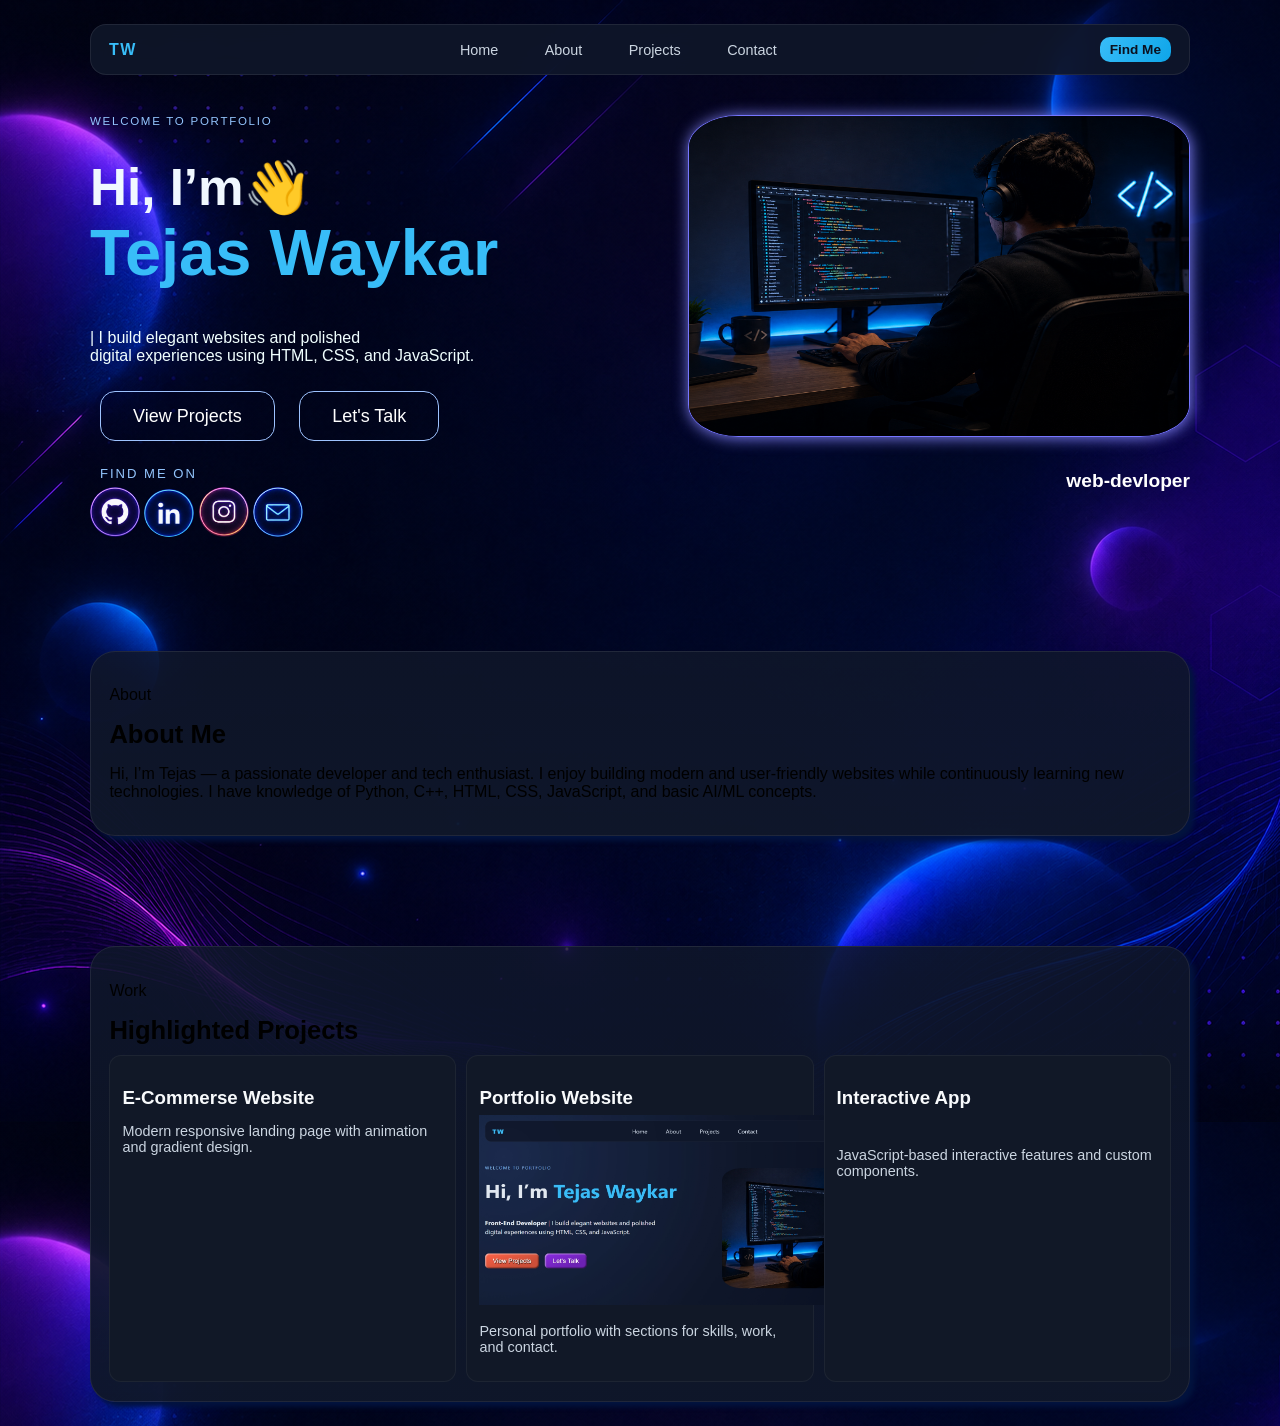
==== index.html @ 0ad6d990 "Refactor HTML structure and update CSS for improved layout and responsiveness" ====
<!DOCTYPE html>
<html lang="en">

<head>
    <meta charset="UTF-8">
    <meta name="viewport" content="width=device-width, initial-scale=1.0">
    <title>Tejas Waykar | Portfolio</title>
    <link rel="stylesheet" href="style.css">
</head>

<body>
    <div class="desktop">
        <div class="page">
            <header class="topbar">
                <div class="brand">TW</div>
                <nav class="nav">
                    <a href="#home">Home</a>
                    <a href="#about">About</a>
                    <a href="#projects">Projects</a>
                    <a href="#contact">Contact</a>
                </nav>

                <a href="#contact" class="cta">Find Me</a>
            </header>
            <div class="blur">
                <section id="home">
                    <div class="hero">
                        <img class="profile-image" src="coding.png" alt="Tejas Waykar">

                        <p class="eyebrows">welcome to portfolio</p>
                        <h1 class="nam">Hi, I’m<b class="hii">&#x1F44B;</b> <br><span class="name">Tejas Waykar</span>
                        </h1><br>
                        <p class="subtitle"> | I build elegant websites and polished
                            <br> digital experiences using HTML, CSS, and JavaScript.</p>


                        <div class="buttons">
                            <button class="btn" type="button">View Projects
                  </button>
                            <button class="btn" type="button">Let's Talk
                </button>
                        </div>
                        <div class="devloper">
                            <p>
                                web-devloper </p>
                        </div>
                        <div>
                            <p class="contact">FIND ME ON</p>
                        </div>

                        <div class="imgap">
                            <a href="https://www.instagram.com/tejas_waykar_?igsh=enVmczN3Z2E5azVv"> <img src="github.png" alt="github" class="imgapp" width="50px" height="50px"></a>

                            <a href="https://www.linkedin.com/in/tejas-waykar-1b5821377?utm_source=share_via&utm_content=profile&utm_medium=member_android">
                                <img src="linkdin.png" alt="linkdin" class="imgapp" width="50px" height="48px"></a>

                            <img src="instagram.png" alt="instagram" class="imgapp" width="50px" height="50px">

                            <img src="emailbox.png" alt="mail" class="imgapp" width="50px" height="50px">

                        </div>
                </section>
                </div>
                <section id="about" class="section card">
                    <div>
                        <p class="eyebrow">About</p>
                        <h2>About Me</h2>
                        <p>Hi, I’m Tejas — a passionate developer and tech enthusiast. I enjoy building modern and user-friendly websites while continuously learning new technologies. I have knowledge of Python, C++, HTML, CSS, JavaScript, and basic AI/ML
                            concepts.
                            <br></p>

                    </div>
                </section>
                <section id="projects" class="section card">
                    <div>
                        <p class="eyebrow">Work</p>
                        <h2>Highlighted Projects</h2>
                        <div class="grid">
                            <article class="project-card">
                                <h3>E-Commerse Website</h3>
                                <p>Modern responsive landing page with animation and gradient design.</p>
                            </article>
                            <article class="project-card">
                                <h3>Portfolio Website</h3>
                                <img src="portfoliopng.png.jpeg" alt="image" height="190px" width="450px">
                                <p>Personal portfolio with sections for skills, work, and contact.</p>
                            </article>
                            <article class="project-card">
                                <h3>Interactive App</h3>
                                <img src="" alt="">
                                <p>JavaScript-based interactive features and custom components.</p>
                            </article>
                        </div>

                    </div>
                </section>



            </div>
        </div>
</body>

</html>
---- style.css ----
body {
        font-family: "Inter", "Segoe UI", Arial, sans-serif;
        padding: 16px;
        background-image: url(back.png);
    }
    
    .page {
        width: min(1100px, 96%);
        margin: 0 auto;
    }
    
    .blur {
        animation-name: blur;
        animation-duration: 2s;
    }
    
    @keyframes blur {
        from {
            filter: blur(5px);
        }
        to {
            filter: blur(0px);
        }
    }
    
    .profile-image {
        float: right;
        width: 500px;
        height: 320px;
        border-radius: 10%;
        border: 1.2px solid rgb(118, 118, 255);
        box-shadow: 1px 1px 15px rgb(127, 127, 244);
        align-items: center;
        right: 80px;
        top: 300px;
    }
    
    .profile-image:hover {
        box-shadow: 0 0 15px rgb(235, 255, 157);
    }
    
    .devloper {
        float: right;
        color: white;
        font-weight: 600;
        font-size: larger;
    }
    
    .hii {
        display: inline-block;
        animation-name: hiii;
        animation-delay: 2s;
        animation-duration: 2s;
        animation-iteration-count: infinite;
    }
    
    @keyframes hiii {
        0% {
            transform: rotate(0deg);
        }
        15% {
            transform: rotate(14deg);
        }
        30% {
            transform: rotate(-8deg);
        }
        45% {
            transform: rotate(14deg);
        }
        60% {
            transform: rotate(-4deg);
        }
        75% {
            transform: rotate(10deg);
        }
        100% {
            transform: rotate(0deg);
        }
    }
    
    .dev {
        color: azure;
        position: absolute;
    }
    
    .topbar {
        background: rgba(15, 23, 42, 0.9);
        border: 1px solid rgba(255, 255, 255, 0.08);
        border-radius: 16px;
        padding: 12px 18px;
        display: flex;
        align-items: center;
        justify-content: space-between;
        position: sticky;
        top: 8px;
        backdrop-filter: blur(10px);
        z-index: 20;
    }
    
    .brand {
        font-weight: 800;
        color: #38bdf8;
        letter-spacing: 0.1em;
    }
    
    .nav {
        display: flex;
        gap: 2.9rem;
    }
    
    .nav a {
        color: #cbd5e1;
        text-decoration: none;
        font-size: 0.9rem;
        transition: color .2s;
    }
    
    .cta {
        background: linear-gradient(120deg, #38bdf8, #0ea5e9);
        color: #0b1120;
        text-decoration: none;
        padding: 5px 10px;
        border-radius: 10px;
        font-weight: 700;
        font-size: 0.85rem;
    }
    
    .name {
        font-size: 65px;
        font-weight: 700;
    }
    
    .hero h1 {
        font-size: clamp(2rem, 4vw, 3.6rem);
        line-height: 1.1;
        margin-bottom: 0.4rem;
    }
    
    .hero h1 span {
        color: #38bdf8;
    }
    
    .eyebrows {
        text-transform: uppercase;
        letter-spacing: 0.15em;
        color: #93c5fd;
        font-size: 0.72rem;
        margin-bottom: -9px;
        margin-top: 40px;
    }
    
    .nam {
        color: aliceblue;
        animation-name: tejas;
        animation-duration: 2s;
        animation-iteration-count: 1;
    }
    
    @keyframes tejas {
        from {
            transform: translateX(100px);
            filter: blur(3px);
        }
        to {
            filter: blur(0px);
        }
    }
    
    .eyebrows {
        animation-name: tejaswaykar;
        animation-duration: 2s;
        animation-iteration-count: 1;
    }
    
    @keyframes tejaswaykar {
        from {
            transform: translateX(-70px);
            filter: blur(2px);
        }
        to {
            transform: translateX(0px);
            filter: blur(0px);
        }
    }
    
    .subtitle {
        color: azure;
        animation-name: dev;
        animation-duration: 3s;
        animation-iteration-count: 1;
    }
    
    @keyframes dev {
        from {
            transform: translateX(-70px);
            filter: blur(2px);
        }
        to {
            transform: translateX(0px);
            filter: blur(0px);
        }
    }
    
    .styled {
        margin-top: 30px;
        border: 0;
        line-height: 2.5;
        padding: 0 20px;
        font-size: 1rem;
        text-align: center;
        color: white;
        text-shadow: 1px 1px 1px black;
        border-radius: 10px;
        background-color: tomato;
        background-image: linear-gradient( to top left, rgb(0 0 0 / 0.2), rgb(0 0 0 / 0.2) 30%, transparent);
        box-shadow: inset 2px 2px 3px rgb(255 255 255 / 0.6), inset -2px -2px 3px rgb(0 0 0 / 0.6);
    }
    
    .styled:hover {
        background-color: red;
    }
    
    .styled:active {
        box-shadow: inset -2px -2px 3px rgb(255 255 255 / 0.6), inset 2px 2px 3px rgb(0 0 0 / 0.6);
    }
    
    .styled {
        animation-name: button;
        animation-duration: 1.5s;
        animation-iteration-count: 1;
    }
    
    @keyframes button {
        from {
            filter: blur(3px);
        }
        to {
            filter: blur(0px);
        }
    }
    
    .btn {
        padding: 14px 32px;
        margin: 10px;
        height: 50px;
        background: transparent;
        color: white;
        border: 1px solid rgb(158, 195, 255);
        border-radius: 15px;
        font-size: 18px;
        font-weight: 500;
        cursor: pointer;
        transition: 0.3s ease;
    }
    
    .btn:hover {
        background: white;
        color: black;
        box-shadow: 0 0 10px white;
    }
    
    .contact {
        text-transform: uppercase;
        letter-spacing: 0.15em;
        color: #93c5fd;
        font-size: 0.82rem;
        font-weight: 150;
        margin-bottom: -9px;
        margin-top: 15px;
        margin-left: 10px;
    }
    
    .imgapp {
        margin-top: 15px;
        border-radius: 50%;
    }
    
    .imgapp:hover {
        background: white;
        color: black;
        box-shadow: 0px 0px 10px rgb(180, 157, 250);
    }
    
    .section {
        margin-top: 1.2rem;
        margin-top: 10%;
        align-items: center;
    }
    
    .card {
        background: linear-gradient(180deg, rgba(15, 23, 42, 0.85), rgba(15, 23, 42, 0.96));
        border: 1.2px solid rgba(255, 255, 255, 0.08);
        box-shadow: 5px 5px 5px rgb(2, 19, 62);
        border-radius: 25px;
        padding: 1.15rem;
    }
    
    .section h2 {
        margin: 8px 0 10px;
        font-size: 1.6rem;
    }
    
    .grid {
        display: grid;
        grid-template-columns: repeat(auto-fit, minmax(190px, 1fr));
        gap: 10px;
    }
    
    .project-card {
        background: #111827;
        border-radius: 12px;
        padding: 12px;
        border: 1px solid rgba(255, 255, 255, 0.05);
    }
    
    .project-card h3 {
        margin-bottom: 6px;
        color: #f8fafc;
    }
    
    .project-card p {
        color: #cbd5e1;
        font-size: 0.9rem;
    }
    
    @media (max-width: 360px) {
        /* Mobile styles */
        .topbar {
            display: none;
        }
        .profile-image {
            display: none;
        }
        html,
        body {
            margin: 5px;
            padding: 5px;
            overflow-x: hidden;
        }
        .nam {
            font-size: 60px;
            font-weight: 900;
        }
        .name {}
        .btn {}
    }
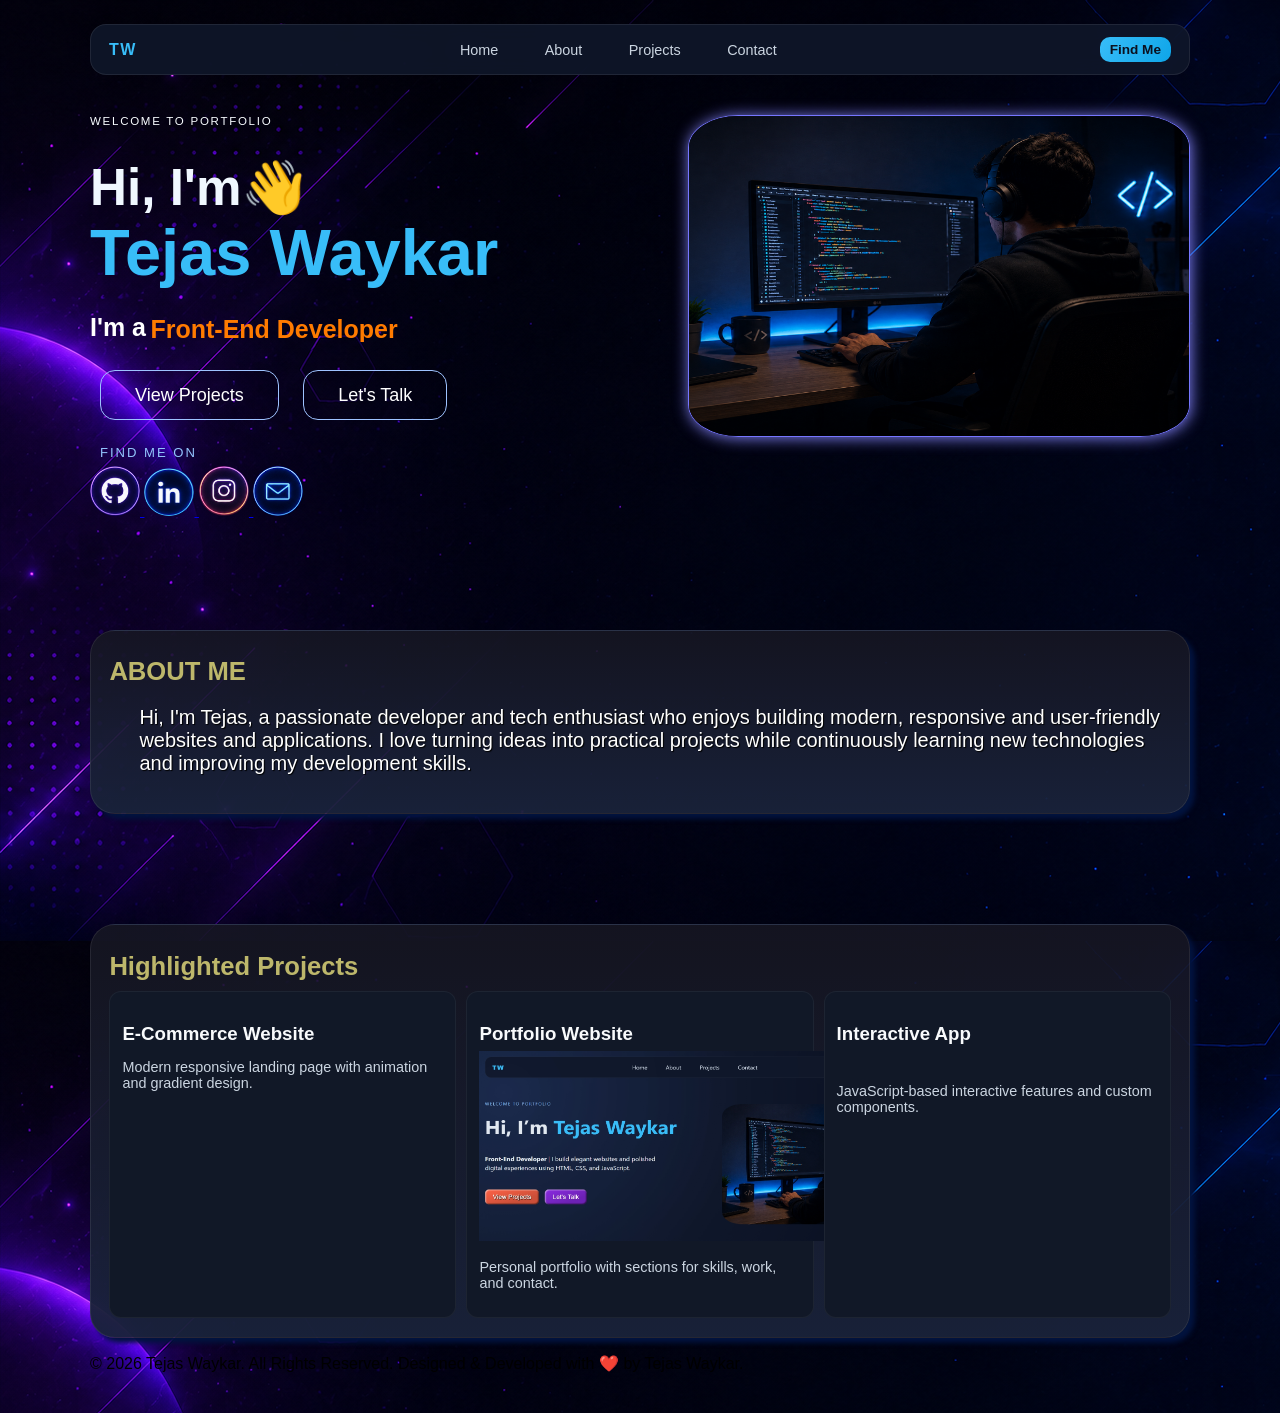
==== commit 11ebef2c: "Enhance portfolio layout with mobile navigation, improved sections, and updated styles" ====
--- a/index.html
+++ b/index.html
@@ -1,18 +1,28 @@
+
 <!DOCTYPE html>
 <html lang="en">
 
 <head>
     <meta charset="UTF-8">
     <meta name="viewport" content="width=device-width, initial-scale=1.0">
+
     <title>Tejas Waykar | Portfolio</title>
+
     <link rel="stylesheet" href="style.css">
 </head>
 
 <body>
+
     <div class="desktop">
+
         <div class="page">
+
+            <!-- ================= HEADER ================= -->
+
             <header class="topbar">
+
                 <div class="brand">TW</div>
+
                 <nav class="nav">
                     <a href="#home">Home</a>
                     <a href="#about">About</a>
@@ -20,85 +30,306 @@
                     <a href="#contact">Contact</a>
                 </nav>
 
-                <a href="#contact" class="cta">Find Me</a>
+                <a href="#contact" class="cta">
+                    Find Me
+                </a>
+
             </header>
+
+
+            <!-- ================= MOBILE NAVBAR ================= -->
+
+            <div class="tw">TW</div>
+
+            <div class="mobnav">
+
+                <button class="but" onclick="menu.hidden ^= 1">
+                    ☰
+                </button>
+
+                <ul id="menu" hidden>
+
+                    <li>
+                        <a href="#home">Home 🏠</a>
+                    </li>
+
+                    <li>
+                        <a href="#about">About 👤</a>
+                    </li>
+
+                    <li>
+                        <a href="#projects">Projects 📂</a>
+                    </li>
+
+                    <li>
+                        <a href="#contact">Contact 📞</a>
+                    </li>
+
+                </ul>
+
+            </div>
+
+
+            <!-- ================= HOME SECTION ================= -->
+
             <div class="blur">
+
                 <section id="home">
+
                     <div class="hero">
-                        <img class="profile-image" src="coding.png" alt="Tejas Waykar">
-
-                        <p class="eyebrows">welcome to portfolio</p>
-                        <h1 class="nam">Hi, I’m<b class="hii">&#x1F44B;</b> <br><span class="name">Tejas Waykar</span>
-                        </h1><br>
-                        <p class="subtitle"> | I build elegant websites and polished
-                            <br> digital experiences using HTML, CSS, and JavaScript.</p>
-
-
-                        <div class="buttons">
-                            <button class="btn" type="button">View Projects
-                  </button>
-                            <button class="btn" type="button">Let's Talk
-                </button>
+
+                        <img
+                            class="profile-image"
+                            src="coding.png"
+                            alt="Tejas Waykar"
+                        >
+
+                        <p class="eyebrows">
+                            Welcome to portfolio
+                        </p>
+
+                        <h1 class="nam">Hi, I'm<b class="hii">&#x1F44B;</b>
+                            <br>
+
+                            <span class="name">
+                                Tejas Waykar
+                            </span>
+                        </h1>
+
+                    </div><br>
+
+
+                    <!-- Typing Text -->
+
+                    <div class="hero-text">
+
+                        <h1>I'm a</h1>
+
+                        <div class="typing-text">
+
+                            <span>Front-End Developer</span>
+                            <span>Web Developer</span>
+                            <span>Programmer</span>
+                            <span>Sportsman</span>
+
                         </div>
-                        <div class="devloper">
-                            <p>
-                                web-devloper </p>
+
+                    </div>
+                    <br>
+
+                    <!-- Buttons -->
+
+                    <div class="buttons">
+
+                        <button class="btn" type="button">
+                            View Projects
+                        </button>
+
+                        <button class="btn" type="button">
+                            Let's Talk
+                        </button>
+
+                    </div>
+
+
+                    <!-- Social Links -->
+
+                    <div>
+                        <p class="contact">
+                            FIND ME ON
+                        </p>
+                    </div>
+
+                    <div class="imgap">
+
+                        <a href="https://github.com/waykartejas2024-cpu">
+
+                            <img
+                                src="github.png"
+                                alt="GitHub"
+                                class="imgapp"
+                                width="50"
+                                height="50"
+                            >
+
+                        </a>
+
+
+                        <a href="https://www.linkedin.com/in/tejas-waykar-1b5821377?utm_source=share_via&utm_content=profile&utm_medium=member_android">
+
+                            <img
+                                src="linkdin.png"
+                                alt="LinkedIn"
+                                class="imgapp"
+                                width="50"
+                                height="48"
+                            >
+
+                        </a>
+
+
+                        <a href="https://www.instagram.com/tejas_waykar_?igsh=enVmczN3Z2E5azVv">
+
+                            <img
+                                src="instagram.png"
+                                alt="Instagram"
+                                class="imgapp"
+                                width="50"
+                                height="50"
+                            >
+
+                        </a>
+
+
+                        <a href="mailto:tejaswaykar2024@gmail.com">
+
+                            <img
+                                src="emailbox.png"
+                                alt="Email"
+                                class="imgapp"
+                                width="50"
+                                height="50"
+                            >
+
+                        </a>
+
+                    </div>
+
+                </section>
+
+
+                <!-- ================= ABOUT SECTION ================= -->
+
+                <section id="about" class="section card">
+
+                    <div>
+
+                        <h2 id="ab-titale">
+                            ABOUT ME
+                        </h2>
+
+                        <p id="ab-text">
+                            Hi, I'm Tejas, a passionate developer and
+                            tech enthusiast who enjoys building modern,
+                            responsive and user-friendly websites and
+                            applications.
+
+                            I love turning ideas into practical projects
+                            while continuously learning new technologies
+                            and improving my development skills.
+                        </p>
+
+                    </div>
+
+                </section>
+
+
+             
+
+
+                <!-- ================= PROJECTS SECTION ================= -->
+
+                <section id="projects" class="section card">
+
+                    <div>
+
+                        <h2 id="hp-titale">
+                            Highlighted Projects
+                        </h2>
+
+
+                        <div class="grid">
+
+
+                            <!-- Project 1 -->
+
+                            <article class="project-card">
+
+                                <h3>
+                                    E-Commerce Website
+                                </h3>
+
+                                <p>
+                                    Modern responsive landing page
+                                    with animation and gradient design.
+                                </p>
+
+                            </article>
+
+
+                            <!-- Project 2 -->
+
+                            <article class="project-card">
+
+                                <h3>
+                                    Portfolio Website
+                                </h3>
+
+                                <img
+                                    src="portfoliopng.png.jpeg"
+                                    alt="Portfolio Website"
+                                    height="190"
+                                    width="450"
+                                >
+
+                                <p>
+                                    Personal portfolio with sections
+                                    for skills, work, and contact.
+                                </p>
+
+                            </article>
+
+
+                            <!-- Project 3 -->
+
+                            <article class="project-card">
+
+                                <h3>
+                                    Interactive App
+                                </h3>
+
+                                <img
+                                    src=""
+                                    alt=""
+                                >
+
+                                <p>
+                                    JavaScript-based interactive features
+                                    and custom components.
+                                </p>
+
+                            </article>
+
+
                         </div>
-                        <div>
-                            <p class="contact">FIND ME ON</p>
-                        </div>
-
-                        <div class="imgap">
-                            <a href="https://www.instagram.com/tejas_waykar_?igsh=enVmczN3Z2E5azVv"> <img src="github.png" alt="github" class="imgapp" width="50px" height="50px"></a>
-
-                            <a href="https://www.linkedin.com/in/tejas-waykar-1b5821377?utm_source=share_via&utm_content=profile&utm_medium=member_android">
-                                <img src="linkdin.png" alt="linkdin" class="imgapp" width="50px" height="48px"></a>
-
-                            <img src="instagram.png" alt="instagram" class="imgapp" width="50px" height="50px">
-
-                            <img src="emailbox.png" alt="mail" class="imgapp" width="50px" height="50px">
-
-                        </div>
+
+                    </div>
+
                 </section>
-                </div>
-                <section id="about" class="section card">
-                    <div>
-                        <p class="eyebrow">About</p>
-                        <h2>About Me</h2>
-                        <p>Hi, I’m Tejas — a passionate developer and tech enthusiast. I enjoy building modern and user-friendly websites while continuously learning new technologies. I have knowledge of Python, C++, HTML, CSS, JavaScript, and basic AI/ML
-                            concepts.
-                            <br></p>
-
-                    </div>
-                </section>
-                <section id="projects" class="section card">
-                    <div>
-                        <p class="eyebrow">Work</p>
-                        <h2>Highlighted Projects</h2>
-                        <div class="grid">
-                            <article class="project-card">
-                                <h3>E-Commerse Website</h3>
-                                <p>Modern responsive landing page with animation and gradient design.</p>
-                            </article>
-                            <article class="project-card">
-                                <h3>Portfolio Website</h3>
-                                <img src="portfoliopng.png.jpeg" alt="image" height="190px" width="450px">
-                                <p>Personal portfolio with sections for skills, work, and contact.</p>
-                            </article>
-                            <article class="project-card">
-                                <h3>Interactive App</h3>
-                                <img src="" alt="">
-                                <p>JavaScript-based interactive features and custom components.</p>
-                            </article>
-                        </div>
-
-                    </div>
-                </section>
-
-
 
             </div>
+
+
+            <!-- ================= FOOTER ================= -->
+
+            <footer class="footer">
+
+                <p>
+                    © 2026 Tejas Waykar. All Rights Reserved.
+                    Designed & Developed with ❤️ by Tejas Waykar.
+                </p>
+
+            </footer>
+
         </div>
+
+    </div>
+
+
+    <!-- ================= JAVASCRIPT ================= -->
+
+    <script src="script.js"></script>
+
 </body>
 
 </html>
--- a/style.css
+++ b/style.css
@@ -1,346 +1,456 @@
+body {
+    font-family: "Inter", "Segoe UI", Arial, sans-serif;
+    padding: 16px;
+    background-image: url(newback.png);
+}
+
+.page {
+    width: min(1100px, 96%);
+    margin: 0 auto;
+}
+
+.blur {
+    animation-name: blur;
+    animation-duration: 2s;
+}
+
+@keyframes blur {
+    from {
+        filter: blur(5px);
+    }
+    to {
+        filter: blur(0px);
+    }
+}
+
+.profile-image {
+    float: right;
+    width: 500px;
+    height: 320px;
+    border-radius: 10%;
+    border: 1.2px solid rgb(118, 118, 255);
+    box-shadow: 1px 1px 15px rgb(127, 127, 244);
+    align-items: center;
+   
+}
+
+.profile-image:hover {
+    box-shadow: 0 0 15px rgb(235, 255, 157);
+}
+
+.devloper {
+    float: right;
+    color: white;
+    font-weight: 600;
+    font-size: larger;
+}
+
+.hii {
+    display: inline-block;
+    animation-name: hiii;
+    animation-delay: 2s;
+    animation-duration: 2s;
+    animation-iteration-count: infinite;
+}
+
+@keyframes hiii {
+    0% {
+        transform: rotate(0deg);
+    }
+    15% {
+        transform: rotate(14deg);
+    }
+    30% {
+        transform: rotate(-8deg);
+    }
+    45% {
+        transform: rotate(14deg);
+    }
+    60% {
+        transform: rotate(-4deg);
+    }
+    75% {
+        transform: rotate(10deg);
+    }
+    100% {
+        transform: rotate(0deg);
+    }
+}
+
+.dev {
+    color: azure;
+  
+}
+
+.topbar {
+    background: rgba(15, 23, 42, 0.9);
+    border: 1px solid rgba(255, 255, 255, 0.08);
+    border-radius: 16px;
+    padding: 12px 18px;
+    display: flex;
+    align-items: center;
+    justify-content: space-between;
+    position: sticky;
+    top: 8px;
+    backdrop-filter: blur(10px);
+    z-index: 20;
+}
+
+.brand {
+    font-weight: 800;
+    color: #38bdf8;
+    letter-spacing: 0.1em;
+}
+
+.nav {
+    display: flex;
+    gap: 2.9rem;
+}
+
+.nav a {
+    color: #cbd5e1;
+    text-decoration: none;
+    font-size: 0.9rem;
+    transition: color .2s;
+}
+
+.cta {
+    background: linear-gradient(120deg, #38bdf8, #0ea5e9);
+    color: #0b1120;
+    text-decoration: none;
+    padding: 5px 10px;
+    border-radius: 10px;
+    font-weight: 700;
+    font-size: 0.85rem;
+}
+
+.name {
+    font-size: 65px;
+    font-weight: 700;
+}
+
+.hero h1 {
+    font-size: clamp(2rem, 4vw, 3.6rem);
+    line-height: 1.1;
+    margin-bottom: 0.4rem;
+}
+
+.hero h1 span {
+    color: #38bdf8;
+}
+
+.eyebrows {
+    text-transform: uppercase;
+    letter-spacing: 0.15em;
+    color: #f8fcff;
+    font-size: 0.72rem;
+    margin-bottom: -9px;
+    margin-top: 40px;
+}
+#ab-titale{
+    color:darkkhaki;
+}
+#ab-text{
+    color:rgb(255, 255, 254);
+    font-size:20px;
+    text-shadow : 1px 1px 1px black;
+    margin-left:30px;
+    font-weight:100;
+}
+#skills{
+    color:rgb(248, 246, 243);
+    font-size:20px;
+    text-shadow : 1px 1px 1px black;
+    margin-left:30px;
+    font-weight:100px;
+}
+
+.nam {
+    color: aliceblue;
+    animation-name: tejas;
+    animation-duration: 2s;
+    animation-iteration-count: 1;
+}
+
+@keyframes tejas {
+    from {
+        transform: translateX(100px);
+        filter: blur(3px);
+    }
+    to {
+        filter: blur(0px);
+    }
+}
+
+.eyebrows {
+    animation-name: tejaswaykar;
+    animation-duration: 2s;
+    animation-iteration-count: 1;
+}
+
+@keyframes tejaswaykar {
+    from {
+        transform: translateX(-70px);
+        filter: blur(2px);
+    }
+    to {
+        transform: translateX(0px);
+        filter: blur(0px);
+    }
+}
+
+.hero-text {
+    font-family: Arial, sans-serif;
+        animation-name: tejaswaykar;
+    animation-duration: 2s;
+    animation-iteration-count: 1;
+}
+
+
+.hero-text h1 {
+    display: inline;
+    font-size: 25px;
+    font-weight:600px;
+    color: white;
+    margin-top: 100px;
+   
+}
+
+.typing-text {
+    display: inline-block;
+    height: 27px;
+    overflow: hidden;
+    vertical-align: bottom;
+}
+
+.typing-text span {
+    display: block;
+    height: 45px;
+    font-size: 25px;
+    font-weight: 600;
+    color:#ff7b00;
+
+    animation: scrollText 20s infinite;
+}
+
+@keyframes scrollText {
+    0%, 20% {
+        transform: translateY(0);
+    }
+
+    25%, 45% {
+        transform: translateY(-45px);
+    }
+
+    50%, 70% {
+        transform: translateY(-90px);
+    }
+
+    75%, 95% {
+        transform: translateY(-135px);
+    }
+
+    100% {
+        transform: translateY(0);
+    }
+}
+
+@keyframes dev {
+    from {
+        transform: translateX(-70px);
+        filter: blur(2px);
+    }
+    to {
+        transform: translateX(0px);
+        filter: blur(0px);
+    }
+}
+
+.styled {
+    margin-top: 30px;
+    border: 0;
+    line-height: 2.5;
+    padding: 0 20px;
+    font-size: 1rem;
+    text-align: center;
+    color: white;
+    text-shadow: 1px 1px 1px black;
+    border-radius: 10px;
+    background-color: tomato;
+    background-image: linear-gradient( to top left, rgb(0 0 0 / 0.2), rgb(0 0 0 / 0.2) 30%, transparent);
+    box-shadow: inset 2px 2px 3px rgb(255 255 255 / 0.6), inset -2px -2px 3px rgb(0 0 0 / 0.6);
+}
+
+.styled:hover {
+    background-color: red;
+}
+
+.styled:active {
+    box-shadow: inset -2px -2px 3px rgb(255 255 255 / 0.6), inset 2px 2px 3px rgb(0 0 0 / 0.6);
+}
+
+.styled {
+    animation-name: button;
+    animation-duration: 1.5s;
+    animation-iteration-count: 1;
+}
+
+@keyframes button {
+    from {
+        filter: blur(3px);
+    }
+    to {
+        filter: blur(0px);
+    }
+}
+
+.btn {
+    padding: 14px 34px;
+    margin: 10px;
+    height: 50px;
+    background: transparent;
+    color: white;
+    border: 1px solid rgb(158, 195, 255);
+    border-radius: 15px;
+    font-size: 18px;
+    font-weight: 500;
+    cursor: pointer;
+    transition: 0.3s ease;
+}
+
+.btn:hover {
+    background: white;
+    color: black;
+    box-shadow: 0 0 10px white;
+}
+
+.contact {
+    text-transform: uppercase;
+    letter-spacing: 0.15em;
+    color: #93c5fd;
+    font-size: 0.82rem;
+    font-weight: 150;
+    margin-bottom: -9px;
+    margin-top: 15px;
+    margin-left: 10px;
+}
+
+.imgapp {
+    margin-top: 15px;
+    border-radius: 50%;
+}
+
+.imgapp:hover {
+    background: white;
+    color: black;
+    box-shadow: 0px 0px 10px rgb(180, 157, 250);
+}
+
+.section {
+    margin-top: 1.2rem;
+    margin-top: 10%;
+    align-items: center;
+}
+
+.card {
+    background: linear-gradient(180deg, rgba(23, 23, 35, 0.85), rgba(25, 34, 58, 0.96));
+    border: 1.2px solid rgba(255, 255, 255, 0.08);
+    box-shadow: 5px 5px 5px rgb(2, 19, 62);
+    border-radius: 25px;
+    padding: 1.15rem;
+}
+
+.section h2 {
+    margin: 8px 0 10px;
+    font-size: 1.6rem;
+}
+
+.grid {
+    display: grid;
+    grid-template-columns: repeat(auto-fit, minmax(190px, 1fr));
+    gap: 10px;
+}
+
+.project-card {
+    background: #111827;
+    border-radius: 12px;
+    padding: 12px;
+    border: 1px solid rgba(255, 255, 255, 0.05);
+}
+
+.project-card h3 {
+    margin-bottom: 6px;
+    color: #f8fafc;
+}
+
+.project-card p {
+    color: #cbd5e1;
+    font-size: 0.9rem;
+}
+.project-card:hover {
+    transform: translateY(-2px);
+    box-shadow: 0 0 10px #1275e0;
+}
+
+#hp-titale{
+    color:darkkhaki;
+}
+
+.tw {
+    display: none;
+}
+
+.mobnav {
+    display: none;
+}
+
+@media (max-width: 768px) {
+    /* Mobile styles */
+    .topbar {
+        display: none;
+    }
+    .profile-image {
+        display: none;
+    }
+    html,
     body {
-        font-family: "Inter", "Segoe UI", Arial, sans-serif;
-        padding: 16px;
-        background-image: url(back.png);
-    }
-    
-    .page {
-        width: min(1100px, 96%);
-        margin: 0 auto;
-    }
-    
-    .blur {
-        animation-name: blur;
-        animation-duration: 2s;
-    }
-    
-    @keyframes blur {
-        from {
-            filter: blur(5px);
-        }
-        to {
-            filter: blur(0px);
-        }
-    }
-    
-    .profile-image {
+        margin: 5px;
+        padding: 5px;
+        overflow-x: hidden;
+    }
+    .nam {
+        font-size: 320px;
+        font-weight: 900;
+    }
+    .name {
+        font-weight: 900;
+        font-size: 50px;
+    }
+  
+    .mobnav {
+        display: flex;
         float: right;
-        width: 500px;
-        height: 320px;
-        border-radius: 10%;
-        border: 1.2px solid rgb(118, 118, 255);
-        box-shadow: 1px 1px 15px rgb(127, 127, 244);
-        align-items: center;
-        right: 80px;
-        top: 300px;
-    }
-    
-    .profile-image:hover {
-        box-shadow: 0 0 15px rgb(235, 255, 157);
-    }
-    
-    .devloper {
-        float: right;
-        color: white;
-        font-weight: 600;
-        font-size: larger;
-    }
-    
-    .hii {
-        display: inline-block;
-        animation-name: hiii;
-        animation-delay: 2s;
-        animation-duration: 2s;
-        animation-iteration-count: infinite;
-    }
-    
-    @keyframes hiii {
-        0% {
-            transform: rotate(0deg);
-        }
-        15% {
-            transform: rotate(14deg);
-        }
-        30% {
-            transform: rotate(-8deg);
-        }
-        45% {
-            transform: rotate(14deg);
-        }
-        60% {
-            transform: rotate(-4deg);
-        }
-        75% {
-            transform: rotate(10deg);
-        }
-        100% {
-            transform: rotate(0deg);
-        }
-    }
-    
-    .dev {
-        color: azure;
-        position: absolute;
-    }
-    
-    .topbar {
-        background: rgba(15, 23, 42, 0.9);
-        border: 1px solid rgba(255, 255, 255, 0.08);
-        border-radius: 16px;
-        padding: 12px 18px;
+        margin-top: -20px;
+        text-decoration: none;
+    }
+    .tw {
         display: flex;
-        align-items: center;
-        justify-content: space-between;
-        position: sticky;
-        top: 8px;
-        backdrop-filter: blur(10px);
-        z-index: 20;
-    }
-    
-    .brand {
-        font-weight: 800;
+        font-weight: 1000;
         color: #38bdf8;
         letter-spacing: 0.1em;
     }
-    
-    .nav {
-        display: flex;
-        gap: 2.9rem;
-    }
-    
-    .nav a {
-        color: #cbd5e1;
+    #menu {
+        margin: 1px;
+        padding: 15px;
+    }
+    #menu ul {
+        list-style: none;
+        margin: 0;
+        padding: 0;
+    }
+    #menu a {
         text-decoration: none;
-        font-size: 0.9rem;
-        transition: color .2s;
-    }
-    
-    .cta {
-        background: linear-gradient(120deg, #38bdf8, #0ea5e9);
-        color: #0b1120;
-        text-decoration: none;
-        padding: 5px 10px;
-        border-radius: 10px;
-        font-weight: 700;
-        font-size: 0.85rem;
-    }
-    
-    .name {
-        font-size: 65px;
-        font-weight: 700;
-    }
-    
-    .hero h1 {
-        font-size: clamp(2rem, 4vw, 3.6rem);
-        line-height: 1.1;
-        margin-bottom: 0.4rem;
-    }
-    
-    .hero h1 span {
-        color: #38bdf8;
-    }
-    
-    .eyebrows {
-        text-transform: uppercase;
-        letter-spacing: 0.15em;
-        color: #93c5fd;
-        font-size: 0.72rem;
-        margin-bottom: -9px;
-        margin-top: 40px;
-    }
-    
-    .nam {
-        color: aliceblue;
-        animation-name: tejas;
-        animation-duration: 2s;
-        animation-iteration-count: 1;
-    }
-    
-    @keyframes tejas {
-        from {
-            transform: translateX(100px);
-            filter: blur(3px);
-        }
-        to {
-            filter: blur(0px);
-        }
-    }
-    
-    .eyebrows {
-        animation-name: tejaswaykar;
-        animation-duration: 2s;
-        animation-iteration-count: 1;
-    }
-    
-    @keyframes tejaswaykar {
-        from {
-            transform: translateX(-70px);
-            filter: blur(2px);
-        }
-        to {
-            transform: translateX(0px);
-            filter: blur(0px);
-        }
-    }
-    
-    .subtitle {
-        color: azure;
-        animation-name: dev;
-        animation-duration: 3s;
-        animation-iteration-count: 1;
-    }
-    
-    @keyframes dev {
-        from {
-            transform: translateX(-70px);
-            filter: blur(2px);
-        }
-        to {
-            transform: translateX(0px);
-            filter: blur(0px);
-        }
-    }
-    
-    .styled {
-        margin-top: 30px;
-        border: 0;
-        line-height: 2.5;
-        padding: 0 20px;
-        font-size: 1rem;
-        text-align: center;
+        font-weight: 800;
         color: white;
-        text-shadow: 1px 1px 1px black;
-        border-radius: 10px;
-        background-color: tomato;
-        background-image: linear-gradient( to top left, rgb(0 0 0 / 0.2), rgb(0 0 0 / 0.2) 30%, transparent);
-        box-shadow: inset 2px 2px 3px rgb(255 255 255 / 0.6), inset -2px -2px 3px rgb(0 0 0 / 0.6);
-    }
-    
-    .styled:hover {
-        background-color: red;
-    }
-    
-    .styled:active {
-        box-shadow: inset -2px -2px 3px rgb(255 255 255 / 0.6), inset 2px 2px 3px rgb(0 0 0 / 0.6);
-    }
-    
-    .styled {
-        animation-name: button;
-        animation-duration: 1.5s;
-        animation-iteration-count: 1;
-    }
-    
-    @keyframes button {
-        from {
-            filter: blur(3px);
-        }
-        to {
-            filter: blur(0px);
-        }
-    }
-    
-    .btn {
-        padding: 14px 32px;
-        margin: 10px;
-        height: 50px;
-        background: transparent;
-        color: white;
-        border: 1px solid rgb(158, 195, 255);
-        border-radius: 15px;
-        font-size: 18px;
-        font-weight: 500;
-        cursor: pointer;
-        transition: 0.3s ease;
-    }
-    
-    .btn:hover {
-        background: white;
-        color: black;
-        box-shadow: 0 0 10px white;
-    }
-    
-    .contact {
-        text-transform: uppercase;
-        letter-spacing: 0.15em;
-        color: #93c5fd;
-        font-size: 0.82rem;
-        font-weight: 150;
-        margin-bottom: -9px;
-        margin-top: 15px;
-        margin-left: 10px;
-    }
-    
-    .imgapp {
-        margin-top: 15px;
-        border-radius: 50%;
-    }
-    
-    .imgapp:hover {
-        background: white;
-        color: black;
-        box-shadow: 0px 0px 10px rgb(180, 157, 250);
-    }
-    
-    .section {
-        margin-top: 1.2rem;
-        margin-top: 10%;
-        align-items: center;
-    }
-    
-    .card {
-        background: linear-gradient(180deg, rgba(15, 23, 42, 0.85), rgba(15, 23, 42, 0.96));
-        border: 1.2px solid rgba(255, 255, 255, 0.08);
-        box-shadow: 5px 5px 5px rgb(2, 19, 62);
-        border-radius: 25px;
-        padding: 1.15rem;
-    }
-    
-    .section h2 {
-        margin: 8px 0 10px;
-        font-size: 1.6rem;
-    }
-    
-    .grid {
-        display: grid;
-        grid-template-columns: repeat(auto-fit, minmax(190px, 1fr));
-        gap: 10px;
-    }
-    
-    .project-card {
-        background: #111827;
-        border-radius: 12px;
-        padding: 12px;
-        border: 1px solid rgba(255, 255, 255, 0.05);
-    }
-    
-    .project-card h3 {
-        margin-bottom: 6px;
-        color: #f8fafc;
-    }
-    
-    .project-card p {
-        color: #cbd5e1;
-        font-size: 0.9rem;
-    }
-    
-    @media (max-width: 360px) {
-        /* Mobile styles */
-        .topbar {
-            display: none;
-        }
-        .profile-image {
-            display: none;
-        }
-        html,
-        body {
-            margin: 5px;
-            padding: 5px;
-            overflow-x: hidden;
-        }
-        .nam {
-            font-size: 60px;
-            font-weight: 900;
-        }
-        .name {}
-        .btn {}
-    }+    }
+}
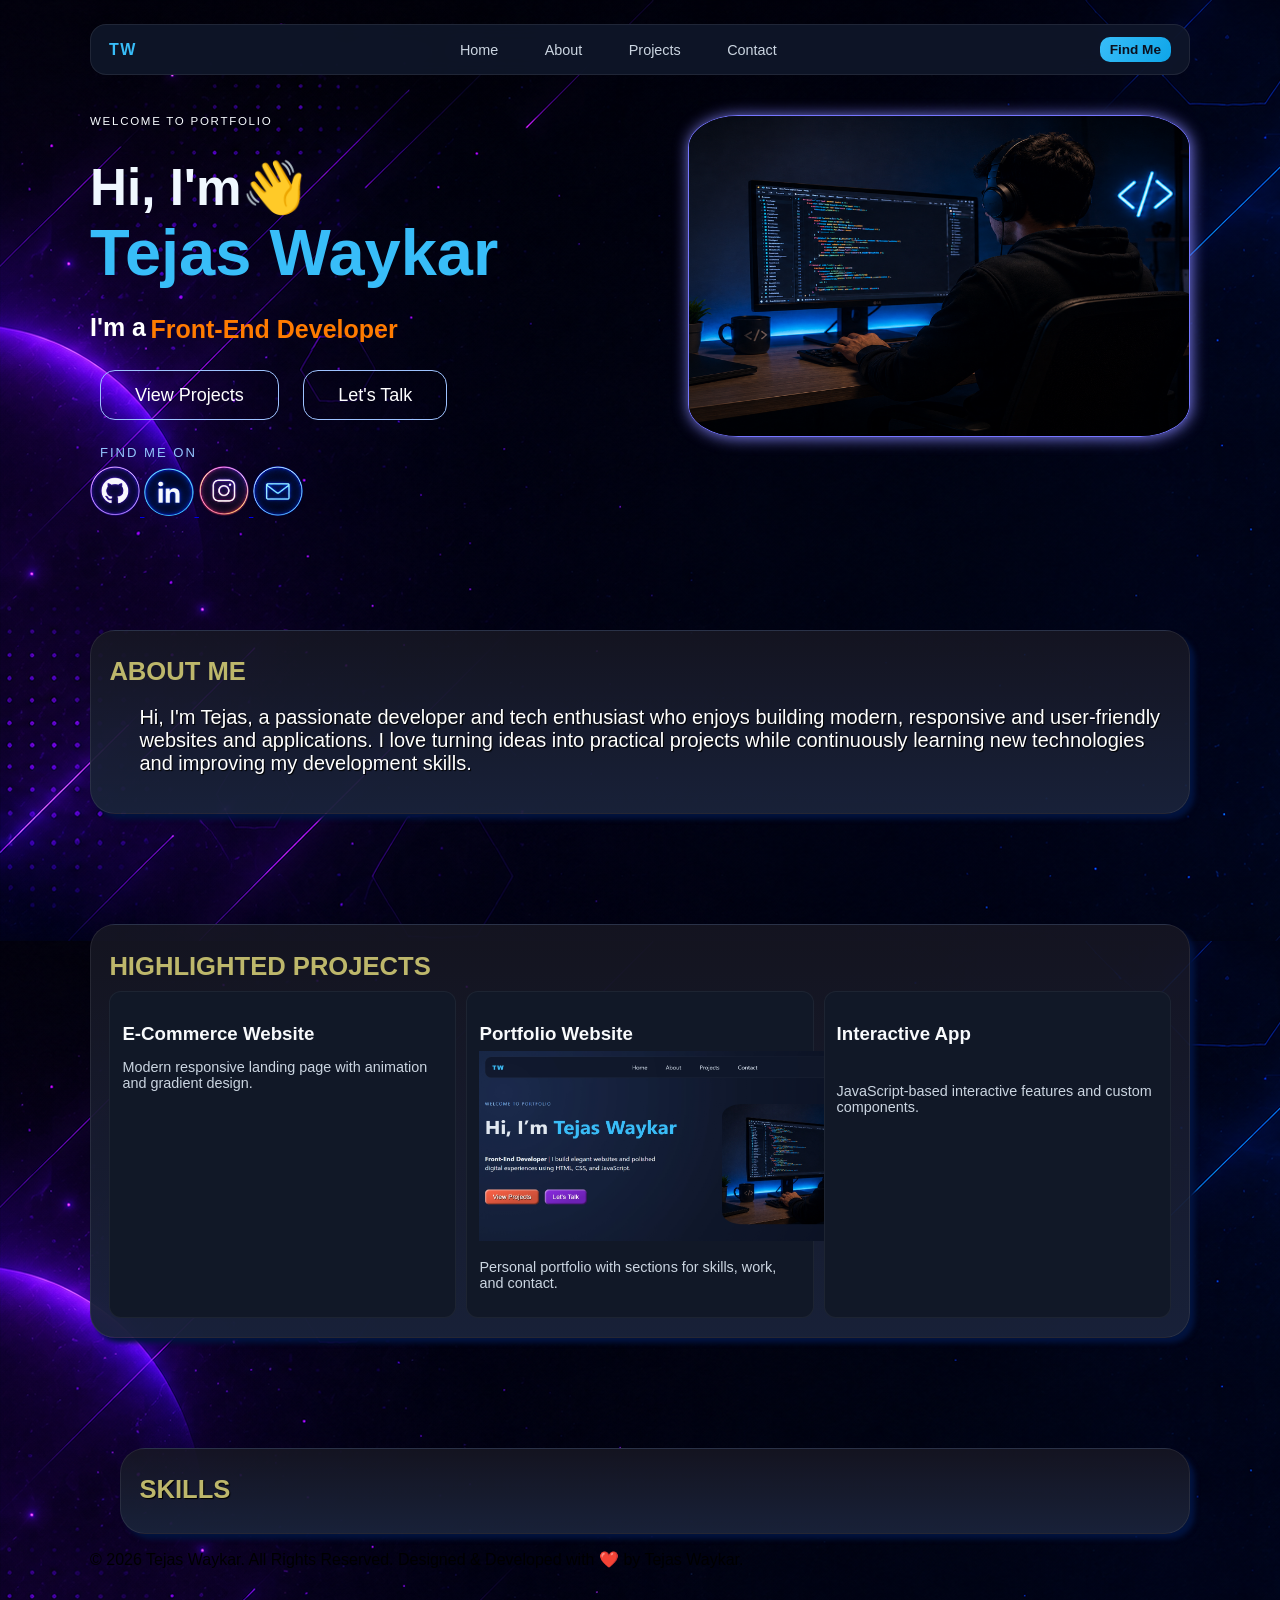
==== commit 8a01bbd6: "Add skills" ====
--- a/index.html
+++ b/index.html
@@ -222,19 +222,13 @@
                     </div>
 
                 </section>
-
-
-             
-
-
                 <!-- ================= PROJECTS SECTION ================= -->
-
                 <section id="projects" class="section card">
 
                     <div>
 
                         <h2 id="hp-titale">
-                            Highlighted Projects
+                            HIGHLIGHTED PROJECTS
                         </h2>
 
 
@@ -306,6 +300,19 @@
                     </div>
 
                 </section>
+                <!---=======SKILL SECTION===========--->
+                   <section id="skills" class="section card">
+                    <div>
+                    <h2 id="skill-titale">
+                        SKILLS
+                    </h2>
+
+
+                    </div>
+
+                   </section>
+
+                
 
             </div>
 
--- a/style.css
+++ b/style.css
@@ -396,6 +396,12 @@
     color:darkkhaki;
 }
 
+#skill-titale{
+ color:darkkhaki;
+}
+
+
+
 .tw {
     display: none;
 }
@@ -403,6 +409,7 @@
 .mobnav {
     display: none;
 }
+
 
 @media (max-width: 768px) {
     /* Mobile styles */
@@ -418,10 +425,11 @@
         padding: 5px;
         overflow-x: hidden;
     }
-    .nam {
-        font-size: 320px;
-        font-weight: 900;
-    }
+ .nam {
+    font-size: 2.2rem;
+    font-weight: 800;
+    line-height: 1.2;
+}
     .name {
         font-weight: 900;
         font-size: 50px;
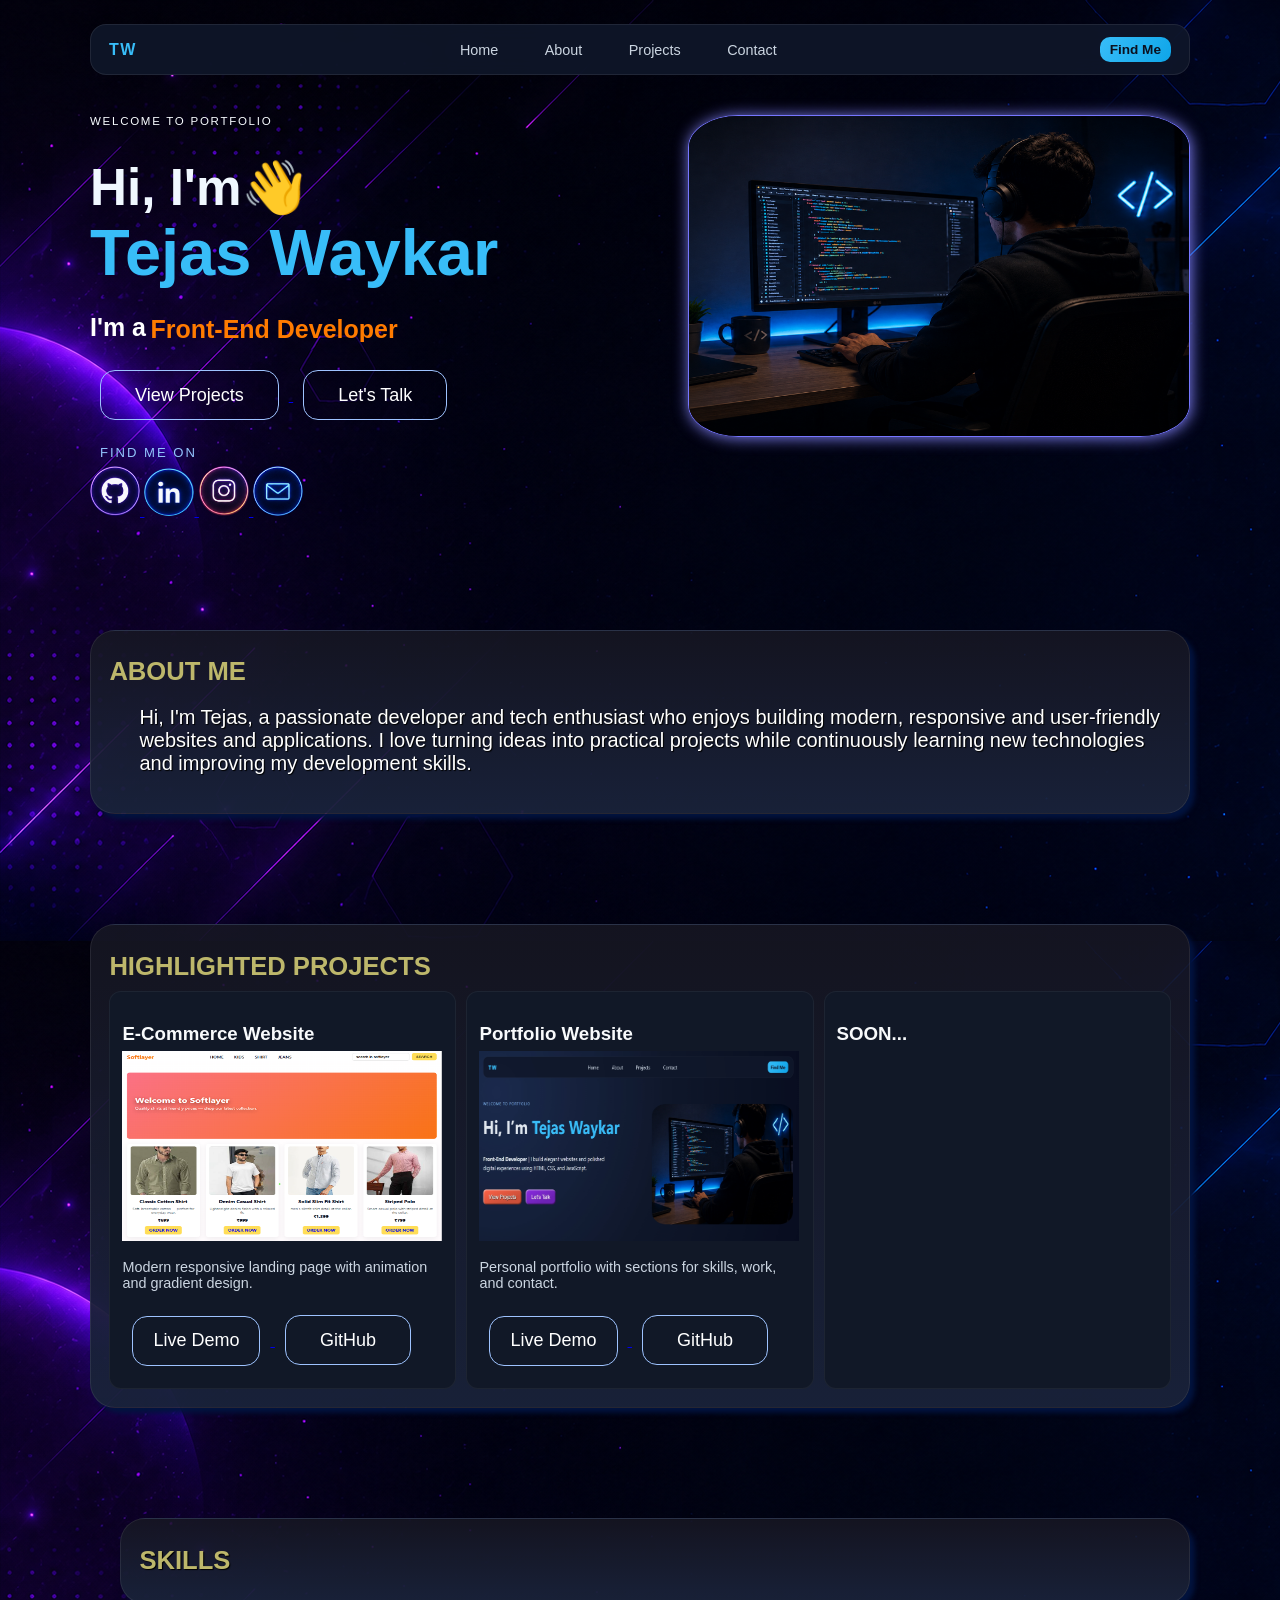
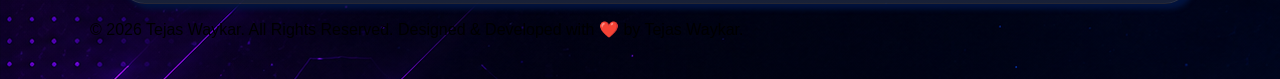
==== commit 769e5d5f: "Refactor code structure for improved readability and maintainability" ====
--- a/index.html
+++ b/index.html
@@ -5,6 +5,10 @@
 <head>
     <meta charset="UTF-8">
     <meta name="viewport" content="width=device-width, initial-scale=1.0">
+    <meta name="description" content="Tejas Waykar - Front-End & Web Developer Portfolio.">
+    <meta property="og:title" content="Tejas Waykar | Portfolio">
+    <meta property="og:description" content="Front-End Developer. Check out my latest projects and skills.">
+    <meta property="og:url" content="https://portfolioweb-tejas.vercel.app/">
 
     <title>Tejas Waykar | Portfolio</title>
 
@@ -120,15 +124,17 @@
                     <!-- Buttons -->
 
                     <div class="buttons">
-
+                   
+                        <a href="#projects">
                         <button class="btn" type="button">
                             View Projects
                         </button>
-
+                       </a>
+                     <a href="mailto:tejaswaykar2024@gmail.com">
                         <button class="btn" type="button">
                             Let's Talk
                         </button>
-
+                     </a>
                     </div>
 
 
@@ -242,12 +248,29 @@
                                 <h3>
                                     E-Commerce Website
                                 </h3>
+                                 <img
+                                    src="softlayer.png"
+                                    alt="Portfolio Website"
+                                    height="190"
+                                    width="320"
+                                >
+
 
                                 <p>
                                     Modern responsive landing page
                                     with animation and gradient design.
                                 </p>
-
+<a href="https://project-seven-mauve-31.vercel.app/">
+                                 <button id="live-btn" class="btn" type="button">
+                                Live Demo
+                               </button>
+    </a>
+
+    <a href="https://github.com/waykartejas2024-cpu/project">
+                        <button id="git-btn" class="btn" type="button">
+                            GitHub
+                        </button>
+   </a>
                             </article>
 
 
@@ -263,7 +286,7 @@
                                     src="portfoliopng.png.jpeg"
                                     alt="Portfolio Website"
                                     height="190"
-                                    width="450"
+                                    width="320"
                                 >
 
                                 <p>
@@ -271,6 +294,18 @@
                                     for skills, work, and contact.
                                 </p>
 
+                            <a href="https://portfolioweb-tejas.vercel.app/">                          
+                          <button id="live-btn" class="btn" type="button">
+                           Live Demo
+                          </button>
+                              </a>
+
+                        <a href="https://github.com/waykartejas2024-cpu/portfolioweb">
+                        <button id="git-btn" class="btn" type="button">
+                            GitHub
+                        </button>
+                        </a>
+
                             </article>
 
 
@@ -279,18 +314,10 @@
                             <article class="project-card">
 
                                 <h3>
-                                    Interactive App
+                                   SOON...
                                 </h3>
-
-                                <img
-                                    src=""
-                                    alt=""
-                                >
-
-                                <p>
-                                    JavaScript-based interactive features
-                                    and custom components.
-                                </p>
+                            
+                
 
                             </article>
 
--- a/style.css
+++ b/style.css
@@ -399,7 +399,11 @@
 #skill-titale{
  color:darkkhaki;
 }
-
+#live-btn{
+    padding: 10px 20px;
+    margin: 10px;
+   
+}
 
 
 .tw {
@@ -412,13 +416,15 @@
 
 
 @media (max-width: 768px) {
-    /* Mobile styles */
+  
     .topbar {
         display: none;
     }
-    .profile-image {
-        display: none;
-    }
+    .profile-image {    
+    display: none;
+    
+    }
+
     html,
     body {
         margin: 5px;
@@ -429,7 +435,7 @@
     font-size: 2.2rem;
     font-weight: 800;
     line-height: 1.2;
-}
+    }
     .name {
         font-weight: 900;
         font-size: 50px;
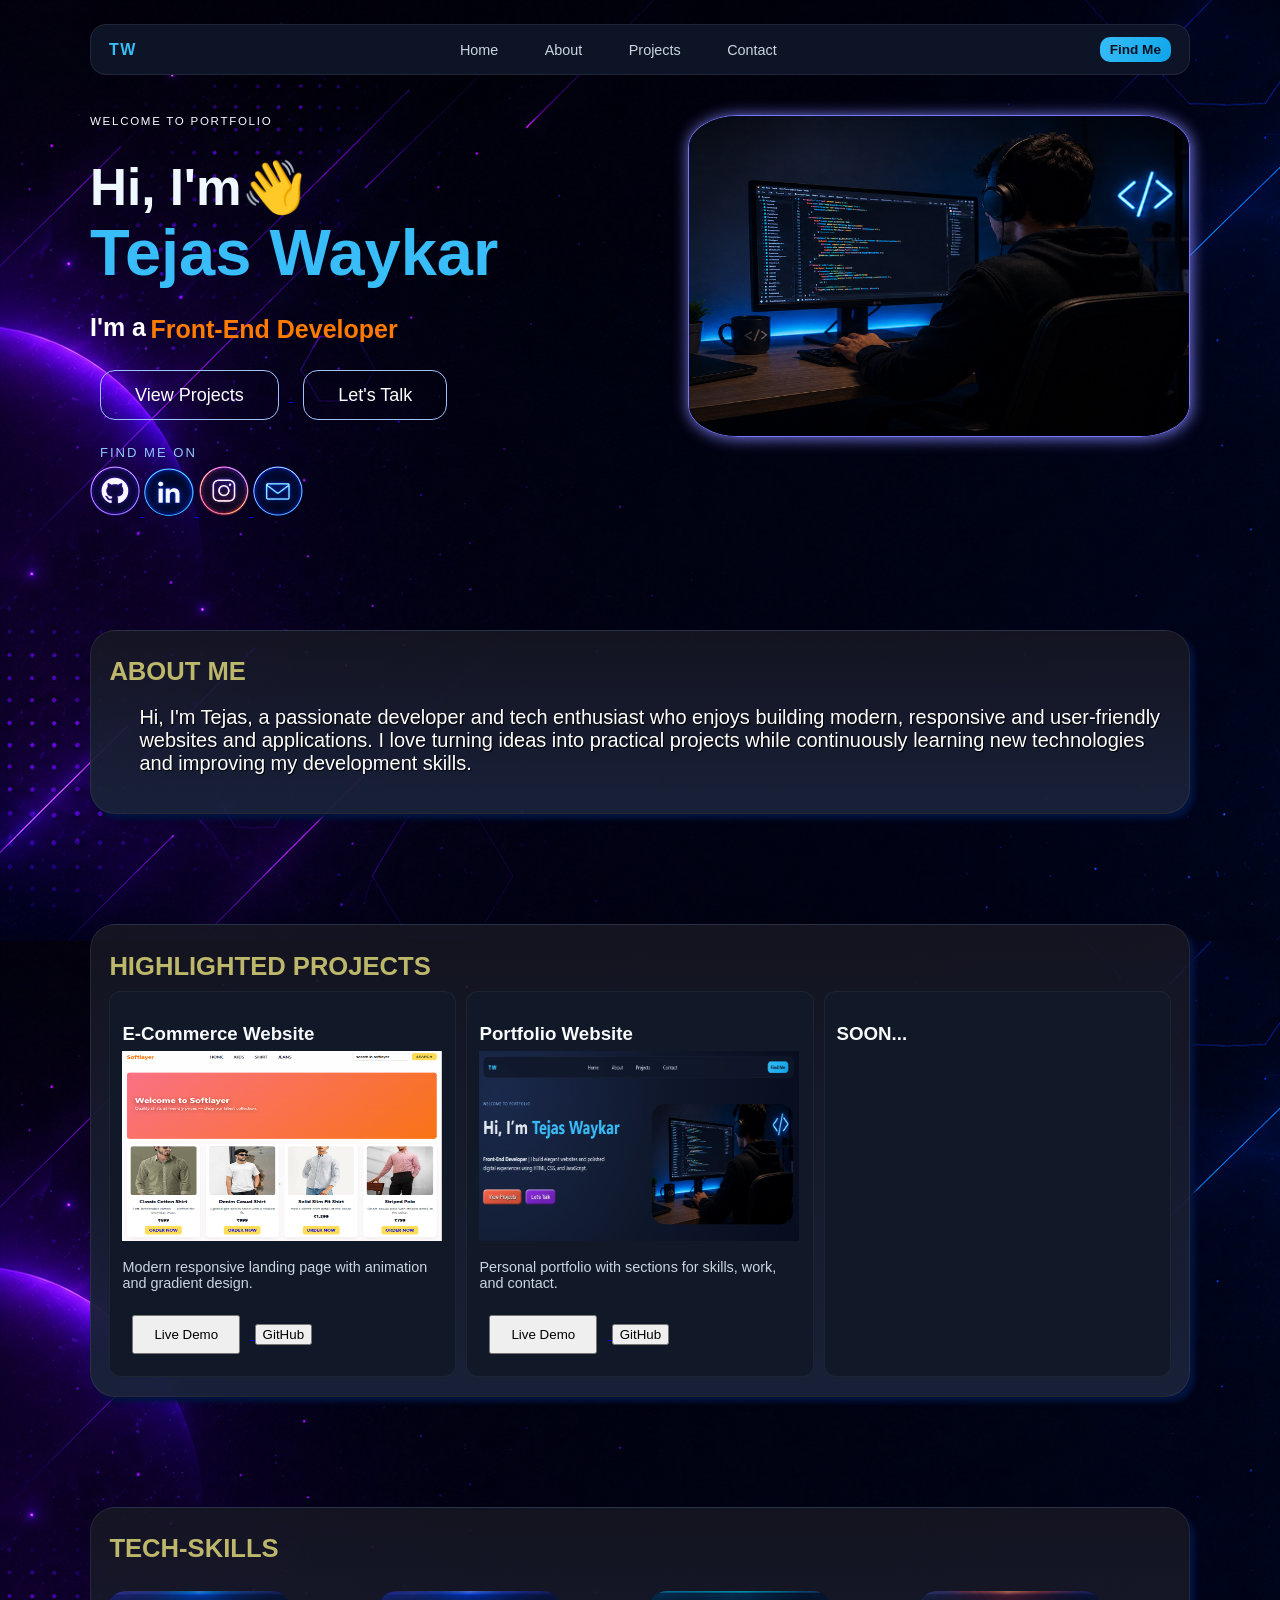
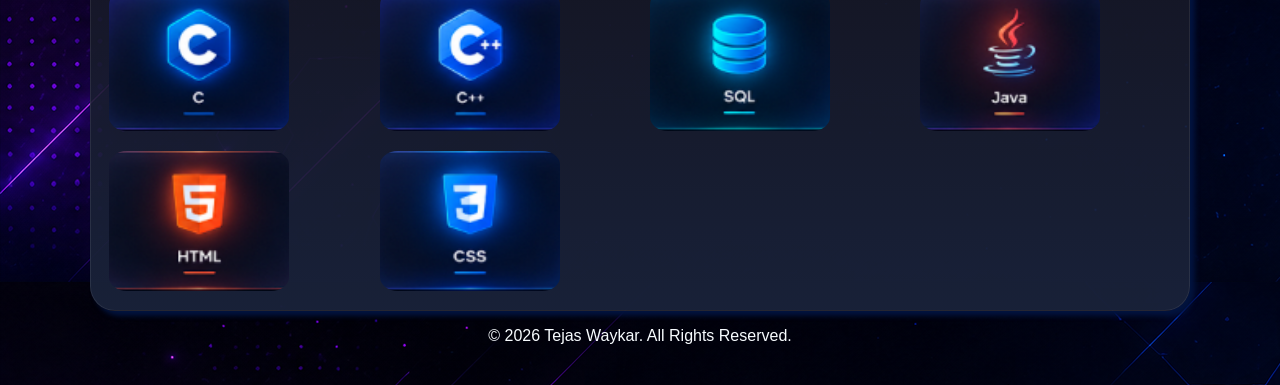
==== commit 3d6eb767: "- Added a new images skill section" ====
--- a/index.html
+++ b/index.html
@@ -261,13 +261,14 @@
                                     with animation and gradient design.
                                 </p>
 <a href="https://project-seven-mauve-31.vercel.app/">
-                                 <button id="live-btn" class="btn" type="button">
+
+                                 <button id="live-btn" class="btnn" type="button">
                                 Live Demo
                                </button>
     </a>
 
-    <a href="https://github.com/waykartejas2024-cpu/project">
-                        <button id="git-btn" class="btn" type="button">
+    <a href="">
+                        <button id="git-btn" class="btnn" type="button">
                             GitHub
                         </button>
    </a>
@@ -295,13 +296,13 @@
                                 </p>
 
                             <a href="https://portfolioweb-tejas.vercel.app/">                          
-                          <button id="live-btn" class="btn" type="button">
+                          <button id="live-btn" class="btnn" type="button">
                            Live Demo
                           </button>
                               </a>
 
-                        <a href="https://github.com/waykartejas2024-cpu/portfolioweb">
-                        <button id="git-btn" class="btn" type="button">
+                        <a href="">
+                        <button id="git-btn" class="btnn" type="button">
                             GitHub
                         </button>
                         </a>
@@ -328,14 +329,38 @@
 
                 </section>
                 <!---=======SKILL SECTION===========--->
-                   <section id="skills" class="section card">
-                    <div>
-                    <h2 id="skill-titale">
-                        SKILLS
+                   <section id="" class="section card">
+
+                   <h2 id="skill-titale">
+                       TECH-SKILLS
                     </h2>
-
-
-                    </div>
+                <br>
+
+     <div class="skills-container">
+
+    <div class="skill-card">
+        <img src="C_skill.png" alt="C">
+    </div>
+    
+
+    <div class="skill-card">
+        <img src="Cplusplus_skill.png" alt="C++">
+    </div>
+
+     <div class="skill-card">
+        <img src="SQL_skill.png" alt="C">
+    </div>
+     
+     <div class="skill-card">
+        <img src="Java_skill.png" alt="C">
+    </div>
+     <div class="skill-card">
+        <img src="HTML_skill.png" alt="C">
+    </div>
+     <div class="skill-card">
+        <img src="CSS_skill.png" alt="C">
+    </div>
+</div>
 
                    </section>
 
@@ -350,7 +375,6 @@
 
                 <p>
                     © 2026 Tejas Waykar. All Rights Reserved.
-                    Designed & Developed with ❤️ by Tejas Waykar.
                 </p>
 
             </footer>
@@ -360,9 +384,7 @@
     </div>
 
 
-    <!-- ================= JAVASCRIPT ================= -->
-
-    <script src="script.js"></script>
+
 
 </body>
 
--- a/style.css
+++ b/style.css
@@ -392,6 +392,37 @@
     box-shadow: 0 0 10px #1275e0;
 }
 
+.skills-container {
+    display: grid;
+    grid-template-columns: repeat(4, 1fr);
+    gap: 20px;
+}
+
+.skill-card {
+    width: 180px;
+    height: 140px;
+  
+}
+
+.skill-card img {
+    width: 100%;
+    height: 100%;
+    object-fit: cover;
+      border-radius: 10%;
+}
+.skill-card img:hover {
+    box-shadow: 0 0 10px  #1275e0;
+     transform: translateY(-3px);
+}
+
+.footer {
+    color: #f8fcff;
+    align-items:center;
+    text-align:center;
+     font-size: 1rem;
+  
+}
+
 #hp-titale{
     color:darkkhaki;
 }
@@ -401,9 +432,9 @@
 }
 #live-btn{
     padding: 10px 20px;
-    margin: 10px;
-   
-}
+    margin: 10px;  
+}
+
 
 
 .tw {
@@ -467,4 +498,43 @@
         font-weight: 800;
         color: white;
     }
+   .btnn {
+    padding: 14px 19px;
+    margin: 10px;
+    height: 48px;
+    background: transparent;
+    color: rgb(139, 193, 113);
+    border: 1px solid rgb(158, 195, 255);
+    border-radius: 15px;
+    font-size: 15px;
+    font-weight: 500;
+    cursor: pointer;
+    transition: 0.3s ease;
+  }
+   .project-card img{
+    width:240px;
+    height:150px;    
+}
+.skills-container {
+    display: grid;
+    grid-template-columns: repeat(3, 1fr);
+    gap: 15px;
+}
+
+.skill-card {
+    width: 80px;
+    height: 40px;
+  
+}
+
+.skill-card img {
+    width: 100%;
+    height: 100%;
+    object-fit: cover;
+      border-radius: 10%;
+}
+.skill-card img:hover {
+    box-shadow: 0 0 10px  #1275e0;
+     transform: translateY(-3px);
+}
 }
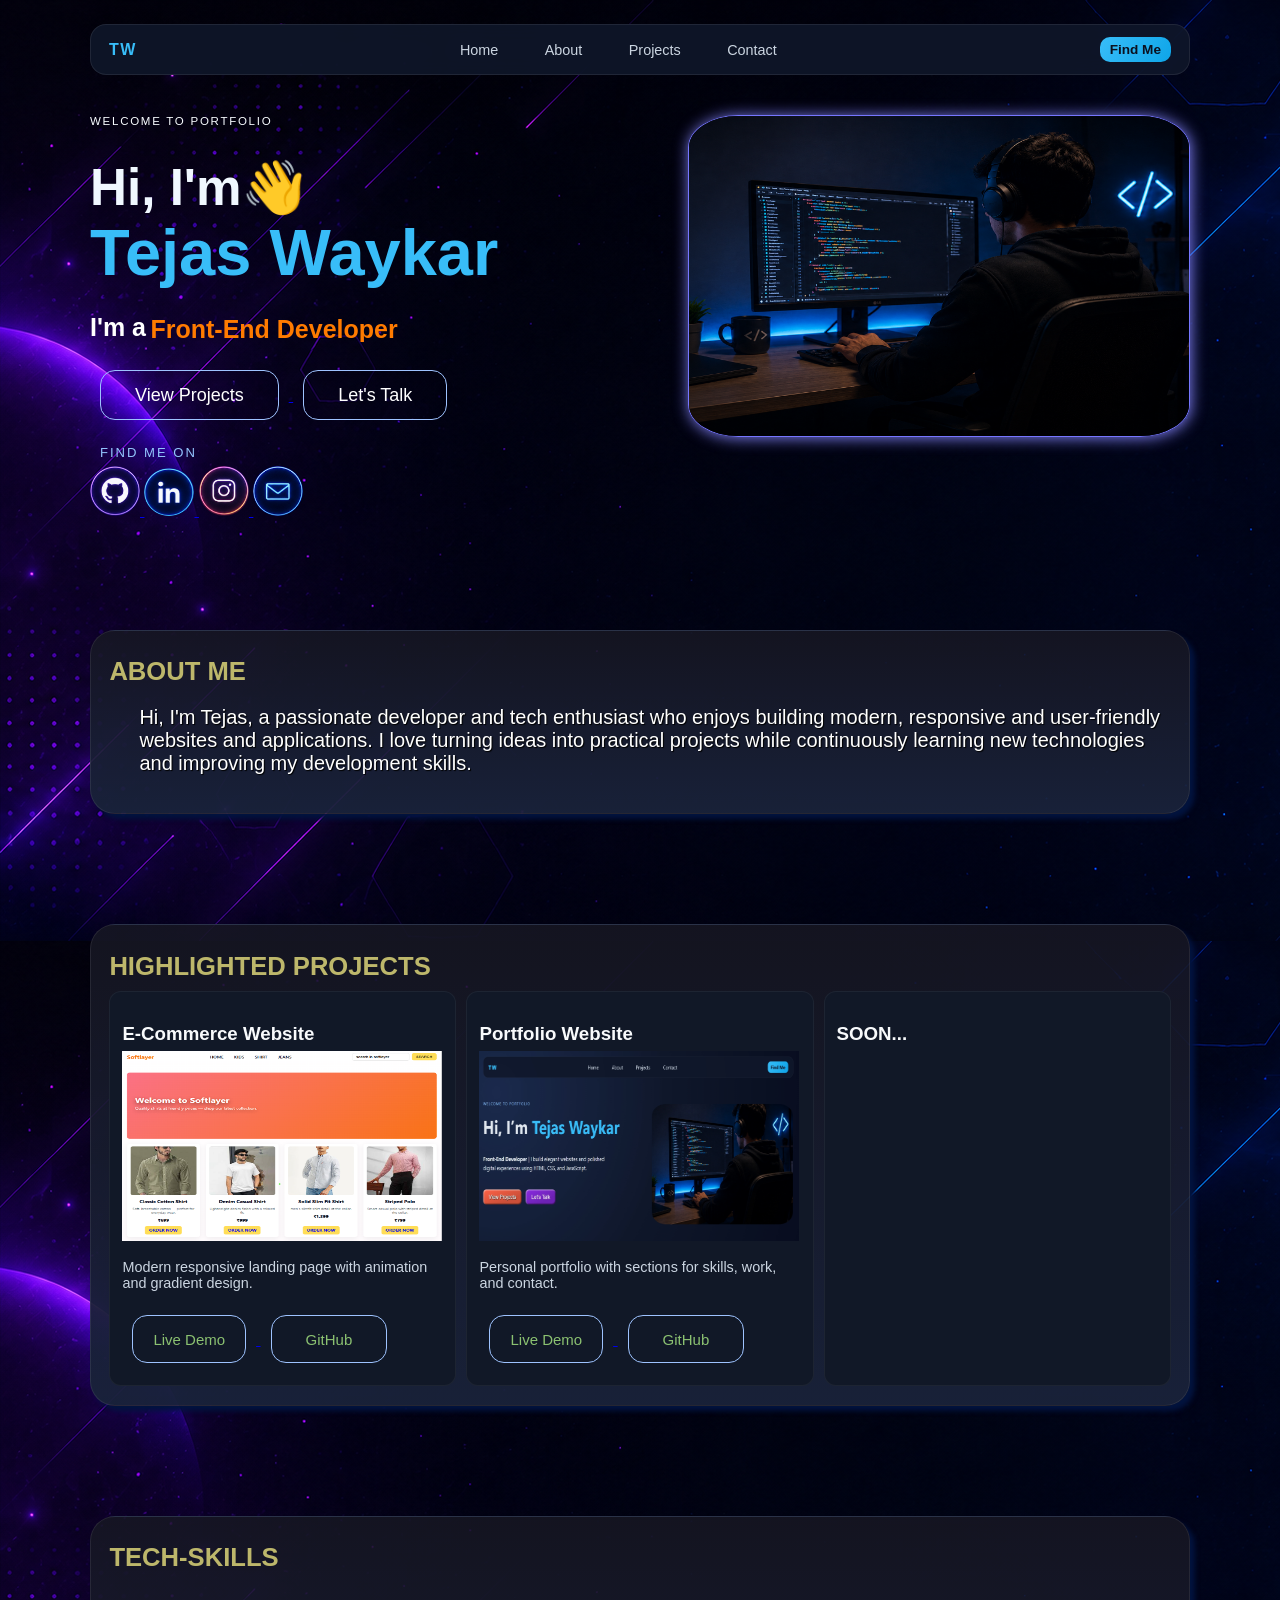
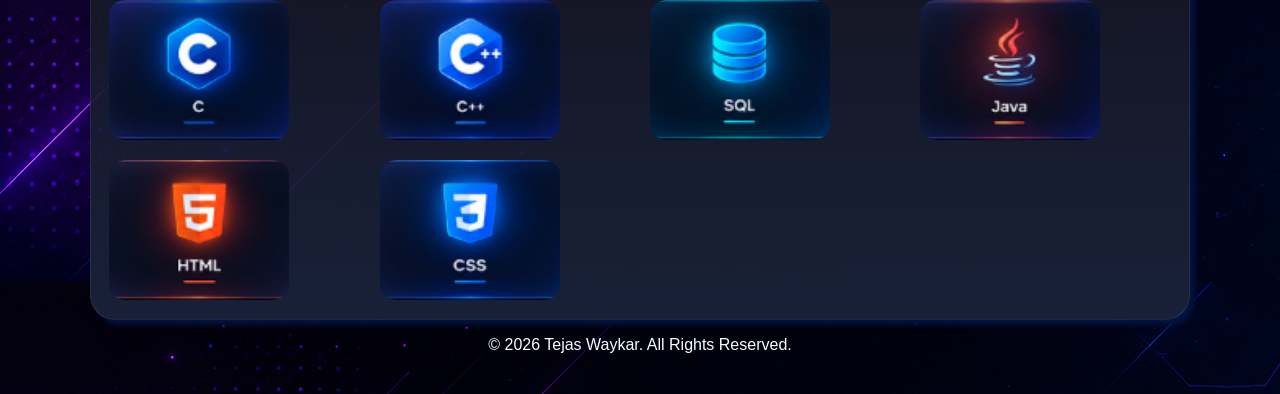
==== commit e401881f: "Refactor skill section with glassmorphism design and enhance button styles for improved UI" ====
--- a/index.html
+++ b/index.html
@@ -260,18 +260,20 @@
                                     Modern responsive landing page
                                     with animation and gradient design.
                                 </p>
-<a href="https://project-seven-mauve-31.vercel.app/">
+     <div class="button">
+       <a href="https://project-seven-mauve-31.vercel.app/">
 
                                  <button id="live-btn" class="btnn" type="button">
                                 Live Demo
                                </button>
-    </a>
-
-    <a href="">
+        </a>
+
+          <a href="">
                         <button id="git-btn" class="btnn" type="button">
                             GitHub
                         </button>
-   </a>
+           </a>
+   </div>
                             </article>
 
 
@@ -294,7 +296,7 @@
                                     Personal portfolio with sections
                                     for skills, work, and contact.
                                 </p>
-
+<div class="button">
                             <a href="https://portfolioweb-tejas.vercel.app/">                          
                           <button id="live-btn" class="btnn" type="button">
                            Live Demo
@@ -306,7 +308,7 @@
                             GitHub
                         </button>
                         </a>
-
+</div>
                             </article>
 
 
--- a/style.css
+++ b/style.css
@@ -323,6 +323,24 @@
     color: black;
     box-shadow: 0 0 10px white;
 }
+ .btnn {
+    padding: 14px 34px;
+    margin: 10px;
+    height: 48px;
+    background: transparent;
+    color: rgb(139, 193, 113);
+    border: 1px solid rgb(158, 195, 255);
+    border-radius: 15px;
+    font-size: 15px;
+    font-weight: 500;
+    cursor: pointer;
+    transition: 0.3s ease;
+  }
+  .btnn:hover {
+    background: white;
+    color: black;
+    box-shadow: 0 0 10px white;
+}
 
 .contact {
     text-transform: uppercase;
@@ -344,6 +362,7 @@
     background: white;
     color: black;
     box-shadow: 0px 0px 10px rgb(180, 157, 250);
+     transform: translateY(-3px);
 }
 
 .section {
@@ -511,6 +530,11 @@
     cursor: pointer;
     transition: 0.3s ease;
   }
+  .btnn:hover {
+    background: white;
+    color: black;
+    box-shadow: 0 0 10px white;
+}
    .project-card img{
     width:240px;
     height:150px;    
